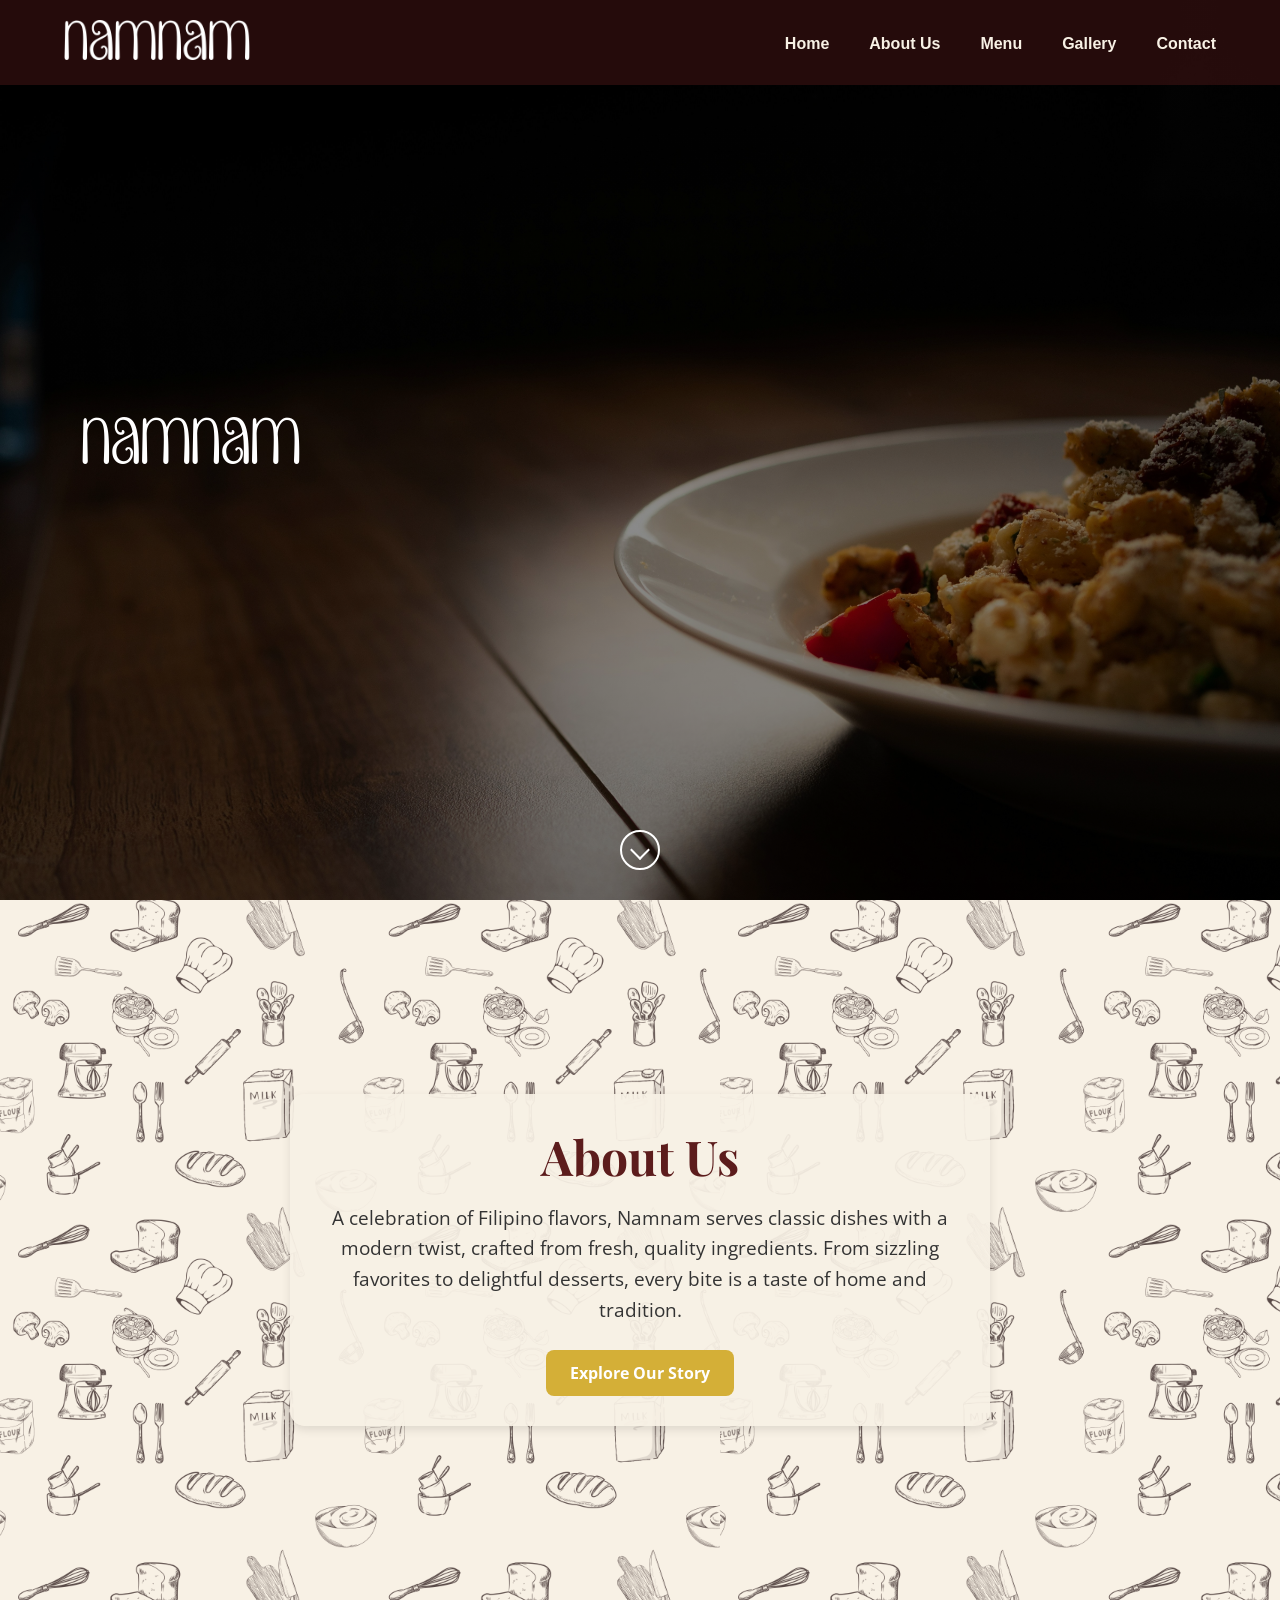
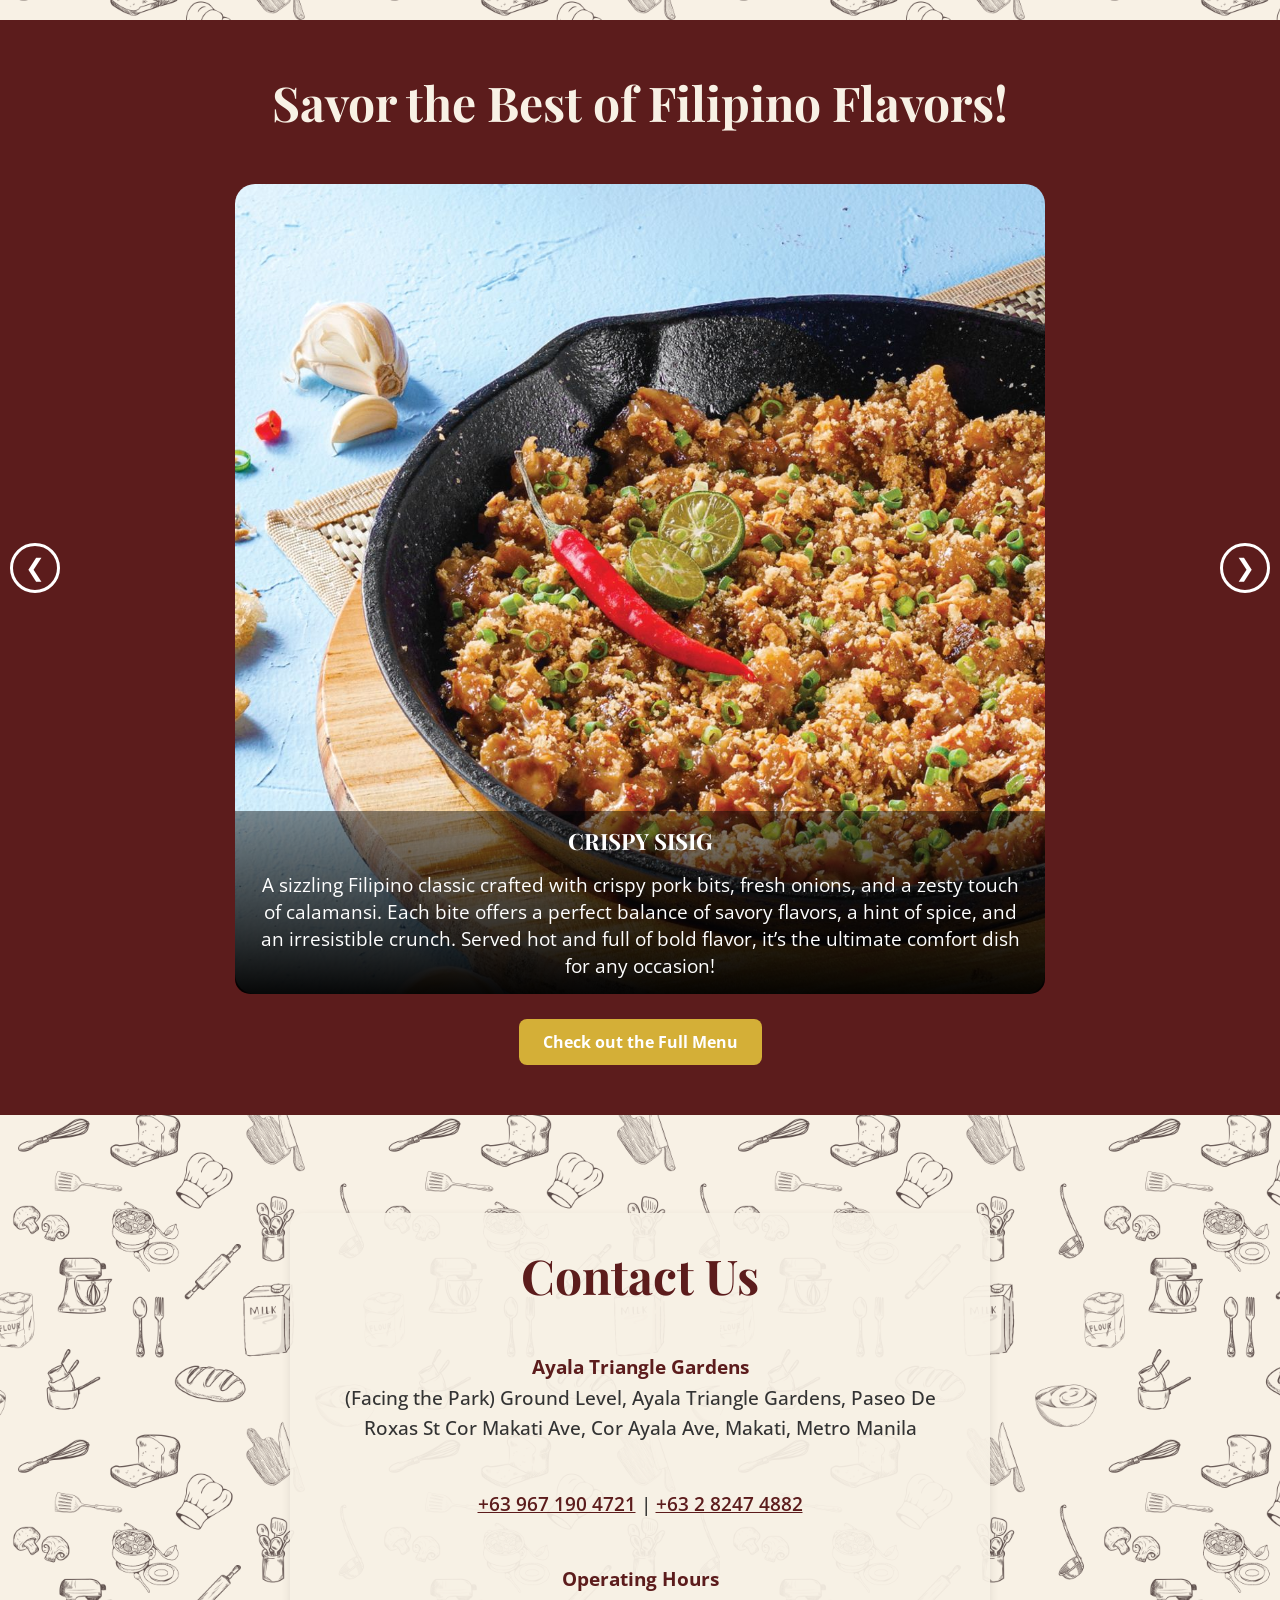
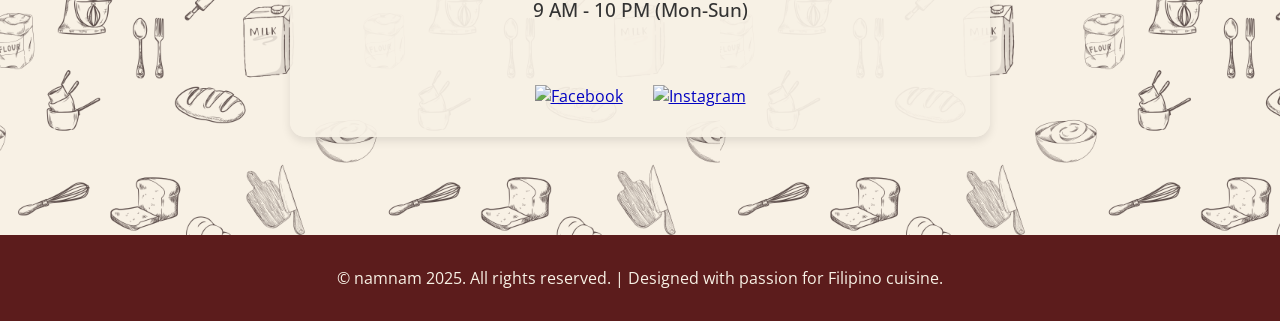
==== index.html @ a04460fd "move all project files from subdirectory to repo root" ====
<!DOCTYPE html>
<html lang="en">
<head>
    <meta charset="UTF-8">
    <meta name="viewport" content="width=device-width, initial-scale=1.0">
    <title>namnam</title>
    <link rel="stylesheet" href="./assets/css/style.css">
    <link rel="stylesheet" href="./assets/css/style_home.css">
    <script src="https://code.jquery.com/jquery-3.6.0.min.js"></script>
    <script src="assets/js/script.js"></script>
    <link rel="icon" type="image/png" href="assets/images/menu/logo.png">
</head>
<body>
    <!-- Header -->
    <header>
        <nav class="header-container">
            <div class="logo">
                <a href="index.html">
                    <img src="./assets/images/home/namnam.png" alt="Logo">
                </a>
            </div>
            <ul>
                <li><a href="index.html">Home</a></li>
                <li><a href="about.html">About Us</a></li>
                <li><a href="menu.html">Menu</a></li>
                <li><a href="gallery.html"> Gallery </a></li>
                <li><a href="contact.html">Contact</a></li>
            </ul>
        </nav>
    </header>
    <!-- Hero Section -->
    <section class="hero">
        <img src="./assets/images/home/namnam.png" alt="namnam Logo">
        <div class="scroll-arrow"></div>
    </section>
    <!-- About Us -->
    <section id="about" class="about">
        <div class="container">
            <h2>About Us</h2>
            <p>A celebration of Filipino flavors, Namnam serves classic dishes with a modern twist, crafted from fresh, quality ingredients. From sizzling favorites to delightful desserts, every bite is a taste of home and tradition.
            </p>
            <a href="about.html" class="btn">Explore Our Story</a>
        </div>
    </section>
    <!-- Featured Dishes Carousel -->
    <section id="menu" class="carousel-container">
        <h2>Savor the Best of Filipino Flavors!</h2>
        <div class="carousel">
            <div class="dish">
                <div class="dish-content">
                    <img src="./assets/images/menu/crispysisig.jpg" alt="Crispy Sisig">
                    <div class="dish-overlay">
                        <h3 style="color:white; margin-bottom:15px">CRISPY SISIG</h3>
                        <p style="margin-top: 5px;">A sizzling Filipino classic crafted with crispy pork bits, fresh onions, and a zesty touch of calamansi. Each bite offers a perfect balance of savory flavors, a hint of spice, and an irresistible crunch. Served hot and full of bold flavor, it’s the ultimate comfort dish for any occasion!
                        </p>
                    </div>
                </div>
            </div>
            <div class="dish">
                <div class="dish-content">
                    <img src="./assets/images/menu/palabok.jpg" alt="Crispy Palabok">
                    <div class="dish-overlay">
                        <h3 style="color:white">CRISPY PALABOK</h3>
                        <p style="margin-top: 5px;">A delightful twist on a Filipino favorite, Namnam’s Crispy Pancit Palabok features golden, crispy noodles topped with a rich, savory shrimp sauce. Garnished with tender shrimp, crunchy chicharrón, boiled eggs, and a zesty sprinkle of calamansi, every bite is an explosion of texture and flavor. This reimagined classic is perfect for satisfying your cravings and celebrating Filipino culinary heritage!
                        </p>
                    </div>
                </div>
            </div>
            <div class="dish">
                <div class="dish-content">
                    <img src="./assets/images/menu/bumbong.jpg" alt="Puto Bumbong">
                    <div class="dish-overlay">
                        <h3 style="color:white">PUTO BUMBONG</h3>
                        <p style="margin-top: 5px;">A festive Filipino delicacy, Namnam’s Puto Bumbong is made with glutinous rice steamed to perfection in bamboo tubes. Topped with a generous layer of grated coconut, melted butter, and muscovado sugar, it delivers a delightful mix of chewy, creamy, and sweet flavors. Perfect for the holidays or any day, it’s a heartwarming treat that captures the spirit of tradition!
                        </p>
                    </div>
                </div>
            </div>
        </div>
        <!-- Navigation Arrows -->
        <button class="prev">&#10094;</button>
        <button class="next">&#10095;</button>
        <a href="#" class="view-more-button">Check out the Full Menu</a>
    </section>
    <!-- Contact Section -->
    <section class="contact" id="contact">
        <div class="container">
            <h2 class="contact-heading">Contact Us</h2>
            <div class="contact-details">
                <div class="contact-info">
                    <p><strong>Ayala Triangle Gardens</strong><br>(Facing the Park) Ground Level, 
                        Ayala Triangle Gardens, Paseo De Roxas St Cor Makati Ave, Cor Ayala Ave, 
                        Makati, Metro Manila
                    </p><br>
                    <p><a href="tel:+639671904721"><u>+63 967 190 4721</u></a> | 
                        <a href="tel:+63282474882"><u>+63 2 8247 4882</u></a>
                    </p><br>
                    <p><strong>Operating Hours</strong><br>9 AM - 10 PM (Mon-Sun)</p>
                </div>
            </div>
            <div class="contact-footer">
                <div class="social-links">
                    <a href="https://www.facebook.com/nanamPH/" target="_blank">
                        <img src="https://cdn-icons-png.flaticon.com/512/174/174848.png" alt="Facebook">
                    </a>
                    <a href="https://www.instagram.com/nanamph/?hl=en" target="_blank">
                        <img src="https://cdn-icons-png.flaticon.com/512/174/174855.png" alt="Instagram">
                    </a>
                </div>
            </div>
        </div>
    </section>
    <footer class="about-page-footer">
        <p>&copy; namnam 2025. All rights reserved. | Designed with passion for Filipino cuisine.</p>
    </footer>
</body>
</html>
---- assets/css/style.css ----
/* 
    Fonts: Open Sans and Playfair Display
    pwede rin pala to i-dl if trip niyo para no need na for net connection
*/
@import url('https://fonts.googleapis.com/css2?family=Open+Sans:ital,wght@0,300..800;1,300..800&display=swap');
@import url('https://fonts.googleapis.com/css2?family=Playfair+Display:ital,wght@0,400..900;1,400..900&display=swap');

:root {
    --primary-color: #5C1C1C; /* deep burgundy */
    --secondary-color: #F8F1E5; /* warm beige */
    --accent-color: #D4AF37; /* gold */
    --neutral-color: #333333; /* charcoal */
}

* {
    margin: 0px;
    padding: 0px;
    box-sizing: border-box;
}

html {
    font-family: 'Open Sans', sans-serif;
    scroll-behavior: smooth;
    background-color: var(--secondary-color);
    color: var(--neutral-color);
}

h1, h2, h3,
h4, h5, h6 {
    font-family: "Playfair Display", serif;
    color: var(--primary-color);
}

/* contact & form—lagyan ko ganto para masmadali ma-identify kung para san*/
.contact-header {
    background-image: url('../images/about/restaurant-facade.jpg');
    background-size: cover;
    background-position: center;
    background-repeat: no-repeat;
    height: 300px;
    display: flex;
    align-items: center;
    justify-content: center;
    text-align: center;
}

.contact-header h1 {
    font-size: 3rem;
    color: var(--secondary-color);
    text-shadow: 2px 2px 4px rgba(0, 0, 0, 0.6);
    margin: 0;
}


.contact-header h1 {
    text-align: center;
}


.contact-bg {
    background-color: var(--secondary-color);
    color: var(--neutral-color);
}

.cont-contact {
    display: flex;
    flex-direction: row;
    gap: 30px;
    width: 80%;
    margin: auto;
    padding: 20px;
}

.contact {
    flex: 1;
    display: flex;
    flex-direction: column;
    gap: 20px;
}

.contact-deets {
    background-color: var(--secondary-color);
    padding: 20px;
    box-shadow: 0 4px 8px rgba(0, 0, 0, 0.1);
    border-radius: 5px;
}

.contact-deets img {
    height: 20px;
    padding-right: 10px;
}

.contact-deets p {
    display: flex;
    align-items: center;
    font-size: 1.125rem;
    line-height: 2.2;
    margin-bottom: 10px;
    color: var(--primary-color);
}

.contact-deets img {
    height: 20px;
    margin-right: 10px;
}

.contact-form {
    background-color: var(--secondary-color);
    padding: 20px;
    box-shadow: 0 4px 8px rgba(0, 0, 0, 0.1);
    border-radius: 5px;
}

.contact-form form {
    display: flex;
    flex-direction: column;
    gap: 20px;
}

.contact-form input,
.contact-form textarea {
    padding: 10px;
    border: 1px solid var(--neutral-color);
    border-radius: 5px;
    font-size: 16px;
    background-color: var(--secondary-color);
    color: var(--neutral-color);
}

.contact-form textarea {
    height: 100px;
}

.contact-form button {
    padding: 10px 20px;
    background-color: var(--accent-color);
    color: black;
    border: none;
    border-radius: 5px;
    cursor: pointer;
    font-size: 16px;
    transition: background-color 0.3s ease;
}

.contact-form button:hover {
    background-color: var(--primary-color);
    color: var(--secondary-color);
}

.contact-map {
    flex: 1;
    padding: 50px;
}

.contact-map iframe {
    width: 100%;
    height: 100%;
    border: none;
    border-radius: 5px;
}
/* contact & form */

@media (max-width: 768px) {
/* contact & form */
.cont-contact {
    width: 100%;
    flex-direction: column;
    gap: 10px;
}

.contact-map {
    padding: 20px 0;
}

.contact-map iframe {
    height: 350px;
}
/* contact & form */
}

/* Start: About Page */
.about-page {
    font-family: var(--font-body);
    margin: 0;
    padding: 0;
    color: var(--neutral-color);
    background-color: var(--secondary-color);
    line-height: 1.6;
}

/* HEADER */
.about-page-header {
    background-image: url('../images/about/restaurant-facade.jpg');
    background-repeat: no-repeat;
    background-size: cover;
    background-position: center;
    color: #ffffff; 
    text-align: center;
    padding: 5rem 1rem;
    position: relative;
    overflow: hidden;
    min-height: 60vh; 
    display: flex;
    flex-direction: column;
    justify-content: center;
    align-items: center;
    padding: 8rem 2rem; 
}

.about-page-header::before {
    content: '';
    position: absolute;
    top: 0;
    left: 0;
    width: 100%;
    height: 100%;
    background-color: rgba(0, 0, 0, 0.6); 
    z-index: 1;
}

.about-page-header h1 {
    font-family: var(--font-title);
    font-size: clamp(5rem, 10vw, 7rem); 
    margin: 0;
    text-shadow: 3px 3px 6px rgba(0, 0, 0, 0.7); 
    position: relative;
    z-index: 2;
}

.about-page-header p {
    font-family: var(--font-heading);
    font-size: clamp(1rem, 3vw, 1.75rem); 
    margin-top: 1rem;
    text-shadow: 2px 2px 5px rgba(0, 0, 0, 0.7); 
    position: relative;
    z-index: 2;
}

.about-page-content {
    max-width: 1200px;
    margin: auto;
    padding: 2rem;
}

.about-page-section {
    margin-bottom: 3rem;
}

.about-page-section h2 {
    font-family: var(--font-heading);
    font-size: 2.5rem;
    color: var(--primary-color);
    margin-bottom: 1.5rem;
}

.about-page-section p {
    font-size: 1.2rem;
    letter-spacing: 0.5px;
}

/* HISTORY SECTION */
.about-page-history,
.about-page-mission {
    background-color: var(--secondary-color);
    padding: 2rem;
    border-left: 4px solid var(--accent-color);
}

.about-page-history h2 {
    color: var(--primary-color);
    margin-bottom: 1.5rem;
    text-align: left;
}

.about-page-history p {
    font-size: 1.2rem;
    line-height: 1.8;
    margin-bottom: 1.5rem;
    text-align: justify; 
}

.about-page-content-wrapper {
    display: block;
    margin-bottom: 1.5rem;
}

.about-page-history-image {
    float: left; 
    width: 40%; 
    margin: 0 1rem 1rem 0; 
    border-radius: 10px;
    box-shadow: 0 4px 6px rgba(0, 0, 0, 0.1);
}

.about-page-history-image.right {
    float: right; 
    margin: 0 0 1rem 1rem;
}

.about-page-history-image img {
    width: 100%;
    border-radius: 10px; 
    box-shadow: 0 4px 6px rgba(0, 0, 0, 0.1);
}


/* TEAM SECTION */
.about-page-team {
    text-align: left;
    padding: 2rem;
    background-color: var(--secondary-color);
}

.about-page-team h2 {
    font-size: 2rem;
    color: var(--primary-color);
    margin-bottom: 1rem;
    text-align: center;
}

.about-page-team p {
    font-size: 1.2rem;
    color: var(--neutral-color);
    line-height: 1.8;
    margin-bottom: 2rem;
}


.about-page-image-grid {
    display: flex;
    flex-wrap: wrap;
    gap: 1rem;
    justify-content: center;
}


.about-page-image-item {
    flex: 1 1 calc(33.333% - 1rem);
    max-width: calc(33.333% - 1rem);
    text-align: center;
    padding: 1rem;
    background-color: var(--white-color);
    border-radius: 10px;
    box-shadow: 0 4px 8px rgba(0, 0, 0, 0.1);
    transition: transform 0.3s ease-in-out;
}


.about-page-image-item:hover {
    transform: translateY(-5px);
}


.about-page-image-item img {
    width: 100%;
    border-radius: 10px;
    box-shadow: 0 4px 6px rgba(0, 0, 0, 0.1);
    margin-bottom: 0.5rem;
}


.about-page-name {
    font-size: 1.2rem;
    font-weight: bold;
    color: var(--primary-color);
    margin-bottom: 0.3rem;
}


.about-page-description {
    font-size: 1rem;
    color: var(--neutral-color);
    line-height: 1.6;
}
/*footer*/
.about-page-footer {
    background-color: var(--primary-color);
    color: var(--secondary-color);
    text-align: center;
    padding: 2rem 1rem;
}

.about-page-footer p {
    font-size: 1rem;
}

@media (max-width: 768px) {
    .about-page-history {
        padding: 1.5rem;
    }
    
    .about-page-header h1 {
        font-size: 2.5rem;
    }

    .about-page-history p {
        font-size: 1rem;
        line-height: 1.6;
    }

    .about-page-section h2 {
        font-size: 2rem;
    }

    .about-page-history-image {
        width: 100%;
        max-width: 100%;
    }
    
    .about-page-content-wrapper {
        flex-direction: column;
        gap: 0.5rem;
    }

    .about-page-image-item {
        flex: 1 1 calc(50% - 1rem);
        max-width: calc(50% - 1rem);
    }
}
/* End: About Page */

/* Start: Gallery Page */
.food-item {
    display: grid;
    grid-template-columns: 1fr 1fr; 
    align-items: center;
    padding: 50px;
    border-bottom: 2px solid transparent; 
    border-image: linear-gradient(to right, rgba(0, 0, 0, 0), rgba(0, 0, 0, 0.2), rgba(0, 0, 0, 0)); 
    border-image-slice: 1; 
    margin-bottom: 20px;
}

.food-item img {
    max-width: 100%;
}

.food-item-text {
    display: flex;
    flex-direction: column;
    justify-content: center;
    padding-left: 20px;
    padding-right: 50px;
}

.menu-button {
    background-color: #5C1C1C;
    color: white;
    padding: 10px 20px;
    text-decoration: none;
    border-radius: 5px;
    margin-top: 20px;
    align-self: flex-start;
}
.menu-button:hover {
    background-color: var(--accent-color); /* Slightly lighter red for hover effect */
    transform: scale(1.05); /* Adds a subtle zoom effect */
    cursor: pointer; /* Changes cursor to indicate interactivity */
}

.gallery-container {
    position: relative;
    text-align: center;
}

.image-gallery {
    position: relative;
    width: 100%;
    height: 300px; 
}

.image-gallery img {
    position: absolute;
    top: 0;
    left: 50%;
    transform: translateX(-50%);
    width: 100%;
    height: 300px;
    object-fit: cover;
    opacity: 0;
    transition: opacity 0.5s ease;
}

.image-gallery img.active {
    opacity: 1;
}

.gallery-dots {
    text-align: center;
    margin-top: 10px;
}

.dot {
    display: inline-block;
    width: 12px;
    height: 12px;
    background-color: #bbb;
    border-radius: 50%;
    margin: 5px;
    cursor: pointer;
    transition: background-color 0.3s ease;
}

.dot.active {
    background-color: #717171;
}

@media (max-width: 650px) {
    .food-item {
        grid-template-columns: 1fr; 
        grid-template-rows: auto auto; 
        text-align: center;
    }

    .food-item-text {
        padding-left: 0;
    }

    .image-grid {
        grid-row: 2; 
    }

    .menu-button {
        align-self: center;
        margin-bottom: 20px;
    }

    .dot {
        display: inline-block;
        width: 8px;
        height: 8px;
        background-color: #bbb;
        border-radius: 50%;
        margin: 2px;
        cursor: pointer;
        transition: background-color 0.3s ease;
    }
}

.venue {
    display: grid;
    grid-template-columns: 1fr; 
    grid-template-rows: auto auto;
    gap: 20px; 
    padding: 50px;
}

.venue-images {
    display: grid;
    grid-template-columns: repeat(3, 1fr);
    gap: 10px;
    max-width: 100%;
    
}

.venue-images img {
    width: 100%;
    height: auto;
    transition: transform 0.3s ease;
}

#Dining-Area {
    transform-origin: left;
}

#Interior {
    transform-origin: center;
}

#Dining-Table {
    transform-origin: right;
}

.venue-images img:hover {
    transform: scale(1.2); 
}

.venue-text {
    padding-left: 50px;
    display: flex;
    flex-direction: column;
    justify-content: center;
    padding-left: 20px;
}

.inquire-button {
    background-color: #5C1C1C;
    color: white;
    padding: 10px 20px;
    text-decoration: none;
    border-radius: 5px;
    margin-top: 20px;
    align-self: flex-start;
}
.inquire-button:hover {
    background-color: var(--accent-color); /* Slightly lighter red for hover effect */
    transform: scale(1.05); /* Adds a subtle zoom effect */
    cursor: pointer; /* Changes cursor to indicate interactivity */
}

@media (max-width: 650px) {
    .venue-text {
        text-align: center;
    }

    .inquire-button {
        align-self: center;
        margin-bottom: 20px;
    }

    .venue-images img {
        transform-origin: left; 
    }

    .venue-images img:hover {
        transform: scale(2.2); 
    }
}
/* End: Gallery Page */


/* Start: Menu Page */
.menu-container {
    max-width: 1200px;
    margin: auto;
    padding: 20px;
    padding-top: 175px;
}

.menu-category {
    margin-bottom: 30px;
    scroll-margin-top: 80px;
}

.menu-category h2 {
    font-size: 28px;
    font-family: "Playfair Display", serif;
    color: var(--primary-color);
    margin-bottom: 10px;
    border-bottom: 2px solid var(--accent-color);
    padding-bottom: 5px;
}

.menu-items {
    display: grid;
    grid-template-columns: repeat(auto-fit, minmax(200px, 1fr));
    gap: 20px;
}

.menu-item {
    background-color: var(--secondary-color);
    border: 2px solid var(--primary-color);
    border-radius: 10px;
    padding: 15px;
    text-align: center;
    position: relative;
    cursor: pointer;
    transition: transform 0.3s ease-in-out, box-shadow 0.3s ease-in-out;
    overflow: hidden;
}

.menu-item:hover {
    transform: scale(1.05);
    box-shadow: 0 4px 10px rgba(92, 28, 28, 0.3);
}

.menu-item img {
    width: 100%;
    height: 150px;
    object-fit: cover;
    border-radius: 10px;
}

.menu-item h3 {
    margin: 10px 0;
    font-size: 20px;
    color: var(--primary-color);
}

.menu-item h4 {
    margin: 10px 0;
    font-size: 20px;
    color: var(--accent-color);
}

.description {
    display: none;
    background-color: rgba(0, 0, 0, 0.8);
    color: white;
    padding: 10px;
    border-radius: 5px;
    position: absolute;
    bottom: 10px;
    left: 50%;
    transform: translateX(-50%);
    width: 90%;
    font-size: 14px;
    transition: opacity 0.3s ease-in-out;
    opacity: 0;
    font-family:"Roboto", serif;
}

@media (hover: hover) {
    .menu-item:hover .description {
        display: block;
        opacity: 1;
    }
}

@media (hover: none) {
    .menu-item:active .description {
        display: block;
        opacity: 1;
    }
}
/* End: Menu Page */


/* individual menu navbar style */
.menu-header {
    position: fixed;
    width: 100%;
    top: 0;
    z-index: 1000;
    padding: 20px 5%;
    background-color: #5c1c1ce6;
    transition: background-color 0.4s ease-in-out, padding 0.3s ease-in-out;
}

.header-container {
    max-width: 1200px;
    margin: auto auto;
    display: flex;
    justify-content: space-between;
    align-items: center;
}

.logo img {
    height: 40px;
    max-width: 100%;
}

nav {
    flex-grow: 1;
}

nav ul {
    list-style: none;
    display: flex;
    justify-content: flex-end;
    align-items: center;
    gap: 40px;
    padding: 0;
    margin: 0;
}

nav ul li {
    display: inline-block;
}

nav ul li a {
    color: #F8F1E5;
    text-decoration: none;
    font-family: 'Poppins', sans-serif;
    font-weight: bold;
    transition: color 0.3s ease-in-out;
}

nav ul li a:hover {
    color: #D4AF37;
}

@media (max-width: 1024px) {
    nav ul {
        gap: 30px;
    }
}

@media (max-width: 768px) {
    .header-container {
        flex-direction: row;
        justify-content: space-between;
    }

    nav ul {
        flex-direction: row;
        gap: 20px;
        flex-wrap: wrap;
        justify-content: center;
    }
}

@media (max-width: 480px) {
    header {
        padding: 15px 5%;
    }

    nav ul {
        flex-direction: column;
        gap: 10px;
    }
}

/* + menu */
.menu-nav {
    position: fixed;
    top: 85px;
    width: 100%;
    z-index: 1;
    background-color: #ffffff;
    display: flex;
    justify-content: center;
    gap: 20px;
    flex-wrap: wrap;
    padding: 10px 0;
    box-shadow: 0 2px 5px rgba(0, 0, 0, 0.1);
}

/* Menu Navigation Buttons */
.menu-nav button {
    background-color: #ffffff;
    color: #333;
    border: 2px solid var(--accent-color);
    padding: 12px 24px;
    font-size: 1rem;
    font-weight: bold;
    border-radius: 8px;
    cursor: pointer;
    transition: background-color 0.3s ease, color 0.3s ease, transform 0.2s ease;
}

.menu-nav button:hover {
    background-color: var(--accent-color);
    color: #ffffff;
    transform: scale(1.05);
}

@media (max-width: 768px) {
    .menu-nav {
        flex-wrap: wrap;
        gap: 15px;
        padding: 5px 0;
    }

    .menu-nav button {
        font-size: 0.9rem;
        padding: 8px 16px;
    }
}

@media (max-width: 480px) {
    .menu-nav {
        top: 180px;
    }

    .menu-nav button {
        font-size: 0.85rem;
        padding: 6px 12px;
    }

    .menu-container {
        padding-top: 280px;
    }
}

/* individual gallery navbar style */
.gallery-header {
    padding: 20px 5%;
    background-color: #5c1c1ce6;
}
---- assets/css/style_home.css ----
/* Start: Home Page */
/* Global Styles */
body {
    font-family: 'Open Sans', sans-serif;
    margin: 0;
    padding-top: 0;
    color: #333;
    background-color: #f8f1e5;
    overflow-x: hidden;
}

/*===================================================================================== */

/* Header */
header {
    position: fixed;
    width: 100%;
    top: 0;
    z-index: 1000;
    padding: 20px 5%;
    background-color: transparent;
    transition: background-color 0.4s ease-in-out, padding 0.3s ease-in-out;
}

/* Header Container */
.header-container {
    max-width: 1200px;
    margin: auto auto;
    display: flex;
    justify-content: space-between;
    align-items: center;
}

/* Add background when scrolled */
.scrolled {
    background-color: #5c1c1ce6;
    padding: 15px 5%;
}

/* Logo */
.logo img {
    height: 40px;
    max-width: 100%;
}

/* Navigation */
nav {
    flex-grow: 1;
}

nav ul {
    list-style: none;
    display: flex;
    justify-content: flex-end;
    align-items: center;
    gap: 40px;
    padding: 0;
    margin: 0;
}

nav ul li {
    display: inline-block;
}

nav ul li a {
    color: #F8F1E5;
    text-decoration: none;
    font-family: 'Poppins', sans-serif;
    font-weight: bold;
    transition: color 0.3s ease-in-out;
}

nav ul li a:hover {
    color: #D4AF37;
}

/* Responsive Design */
@media (max-width: 1024px) {
    nav ul {
        gap: 30px;
    }
}

@media (max-width: 768px) {
    .header-container {
        flex-direction: row;
        justify-content: space-between;
    }

    nav ul {
        flex-direction: row;
        gap: 20px;
        flex-wrap: wrap;
        justify-content: center;
    }
}

@media (max-width: 480px) {
    header {
        padding: 15px 5%;
    }

    nav ul {
        flex-direction: column;
        gap: 10px;
    }
}

/*===================================================================================== */

/* Hero Section */
.hero {
    background: linear-gradient(#00000066, #00000080),
        url('../images/home/Hero.png') no-repeat center / cover;
    display: flex;
    flex-direction: column;
    justify-content: center;
    align-items: flex-start;
    color: #ffffff;
    position: relative;
    min-height: 100vh;
    text-align: center;
    padding: 20px;
}

/* Hero Logo */
.hero img {
    max-width: 50%;
    max-height: 175px;
    height: auto;
    margin-bottom: 20px;
    margin-left: 5%;
    align-self: flex-start;
}

/* Scroll Arrow */
.scroll-arrow {
    position: absolute;
    bottom: 30px;
    left: 50%;
    transform: translateX(-50%);
    width: 40px;
    height: 40px;
    border: 2px solid #ffffff;
    border-radius: 50%;
    display: flex;
    justify-content: center;
    align-items: center;
    cursor: pointer;
    animation: bounce 1.5s infinite;
}

/* Scroll Arrow Icon */
.scroll-arrow::before {
    content: "";
    width: 12px;
    height: 12px;
    border-left: 2px solid #ffffff;
    border-bottom: 2px solid #ffffff;
    transform: rotate(-45deg);
    display: inline-block;
}

/* Bounce Animation */
@keyframes bounce {
    0%, 100% {
        transform: translateY(0);
    }
    50% {
        transform: translateY(10px);
    }
}

/* Responsive Design */
@media (max-width: 1024px) {
    .hero img {
        max-width: 70%;
        max-height: 300px;
    }
}

@media (max-width: 768px) {
    .hero {
        padding: 10px;
    }

    .hero img {
        max-width: 60%;
        max-height: 250px;
    }
}

@media (max-width: 480px) {
    .hero img {
        max-width: 80%;
        max-height: 200px;
    }

    .scroll-arrow {
        width: 30px;
        height: 30px;
    }

    .scroll-arrow::before {
        width: 10px;
        height: 10px;
    }
}

/*===================================================================================== */

/* About Us Section */
.about {
    background-color: #F8F1E5;
    background-image: url('../images/home/pattern.png');
    background-size: contain;
    background-repeat: repeat;
    display: flex;
    justify-content: center;
    align-items: center;
    text-align: center;
    padding: 80px 20px;
    min-height: 80vh;
    width: 100%;
}

/* Text Container */
.container {
    background: #f8f1e5ec;
    padding: 30px;
    border-radius: 15px;
    box-shadow: 0px 4px 10px #0000001a;
    max-width: 700px;
    text-align: center;
}

/* About Us Title */
.container h2 {
    font-size: 3rem;
    font-weight: 700;
    color: #5C1C1C;
    font-family: "Playfair Display", serif;
    margin-bottom: 15px;
}

/* About Us Description */
.container p {
    font-size: 1.2rem;
    color: #333;
    line-height: 1.6;
    margin: 0 auto;
}

/* Styled Button */
.container .btn {
    background-color: #D4AF37;
    color: #ffffff;
    padding: 12px 24px;
    text-decoration: none;
    display: inline-block;
    margin-top: 25px;
    font-size: 1rem;
    font-weight: bold;
    border-radius: 8px;
    transition: background-color 0.3s ease, transform 0.2s ease;
}

/* Hover Effect */
.container .btn:hover {
    background-color: #b8952c;
    transform: scale(1.05);
}

.view-more-button {
    background-color: #D4AF37;
    color: #ffffff;
    padding: 12px 24px;
    text-decoration: none;
    display: inline-block;
    margin-top: 25px;
    font-size: 1rem;
    font-weight: bold;
    border-radius: 8px;
    transition: background-color 0.3s ease, transform 0.2s ease;
}

.view-more-button:hover {
    background-color: #B8892F;
    transform: scale(1.05);
}

/* Responsive Adjustments */
@media (max-width: 768px) {
    .about {
        padding: 70px 15px;
        min-height: 70vh;
    }

    .container {
        padding: 20px;
        max-width: 90%;
    }

    .container h2 {
        font-size: 2.3rem;
    }

    .container p {
        font-size: 1.1rem;
    }

    .container .btn {
        font-size: 0.9rem;
        padding: 10px 20px;
    }
}

.contact-us-button {
    background-color: #D4AF37;
    color: #ffffff;
    padding: 12px 24px;
    text-decoration: none;
    display: inline-block;
    margin-top: 25px;
    font-size: 1rem;
    font-weight: bold;
    border-radius: 8px;
    transition: background-color 0.3s ease, transform 0.2s ease;
}

.contact-us-button:hover {
    background-color: #B8892F;
    transform: scale(1.05);
}

/*===================================================================================== */

/* Carousel Container */
.carousel-container {
    position: relative;
    width: 100%;
    min-height: 100vh;
    display: flex;
    flex-direction: column;
    align-items: center;
    justify-content: center;
    background-color: #5C1C1C;
    overflow: hidden;
    padding: 50px 0;
    text-align: center;
}

/* Carousel */
.carousel {
    position: relative;
    width: 90%;
    max-width: 900px;
    height: auto;
    text-align: center;
}

/* Featured Dish Title */
.carousel-container h2 {
    font-size: 3rem;
    font-weight: 700;
    color: #F8F1E5;
    font-family: "Playfair Display", serif;
    margin-bottom: 50px;
}

/* Individual Dish */
.dish {
    display: none;
    flex-direction: column;
    align-items: center;
    justify-content: center;
    position: relative;
}

.dish.active {
    display: flex;
}

/* Dish Content */
.dish-content {
    position: relative;
    display: flex;
    flex-direction: column;
    align-items: center;
    justify-content: center;
    width: 90%;
    max-width: 900px;
    margin: 0 auto;
}

/* Dish Image */
.dish img {
    width: 100%;
    max-width: 900px;
    height: auto;
    border-radius: 20px;
    object-fit: cover;
}

/* Dish Overlay (Description Container) */
.dish-overlay {
    position: absolute;
    bottom: -100px;
    left: 50%;
    transform: translateX(-50%);
    width: 100%;
    max-width: 900px;
    background: linear-gradient(to top, #000000f7, #00000070);
    color: #ffffff;
    border-radius: 0 0 15px 15px;
    text-align: center;
    font-size: 1.2rem;
    padding: 15px 20px;
    box-sizing: border-box;
    bottom: 0;
}

/* Navigation Arrows */
.prev, .next {
    position: absolute;
    top: 50%;
    transform: translateY(-50%);
    width: 50px;
    height: 50px;
    border: 3px solid #ffffff;
    border-radius: 50%;
    background: transparent;
    color: #ffffff;
    font-size: 24px;
    display: flex;
    justify-content: center;
    align-items: center;
    cursor: pointer;
    transition: background 0.3s ease-in-out;
}

.prev { left: 10px; }
.next { right: 10px; }

.prev:hover, .next:hover {
    background: #ffffff;
    color: #5C1C1C;
}

/* Responsive Design */
@media (max-width: 768px) {
    .carousel-container {
        min-height: auto;
        padding: 20px 0;
    }

    .dish img {
        max-width: 100%;
    }

    .dish-overlay {
        font-size: 1rem;
        padding: 10px;
        bottom: -30px;
    }

    .prev, .next {
        width: 40px;
        height: 40px;
        font-size: 20px;
    }
}

/*===================================================================================== */

/* Contact Section */
.contact {
    background-color: #F8F1E5;
    background-image: url('../images/home/pattern.png');
    background-size: contain;
    background-repeat: repeat;
    padding: 80px 20px;
    text-align: center;
    display: flex;
    justify-content: center;
    align-items: center;
    min-height: 80vh;
}

/* Contact Container */
.contact .container {
    background: #f8f1e5ec;
    padding: 30px;
    border-radius: 15px;
    box-shadow: 0px 4px 10px #0000001a;
    max-width: 700px;
    width: 100%;
    display: flex;
    flex-direction: column;
    align-items: center;
    gap: 30px;
}

/* Contact Heading */
.contact-heading {
    font-size: 3rem;
    font-weight: 700;
    color: #5C1C1C;
    font-family: "Playfair Display", serif;
}

/* Contact Details */
.contact-details {
    display: flex;
    flex-direction: column;
    align-items: center;
    gap: 15px;
    font-size: 1.2rem;
    line-height: 1.8;
    color: #333;
    font-family: "Open Sans", sans-serif;
}

/* Contact Information */
.contact-info p {
    font-weight: 500;
    text-align: center;
    margin-bottom: 10px;
}

.contact-info strong {
    font-weight: 700;
    color: #5C1C1C;
}

.contact-info a {
    text-decoration: none;
    color: #5C1C1C;
    font-weight: 600;
    transition: color 0.3s ease;
}

.contact-info a:hover {
    color: #D4AF37;
}

/* Contact Footer */
.contact-footer {
    display: flex;
    flex-direction: column;
    align-items: center;
    margin-top: 20px;
}

/* Social Media Icons */
.social-links {
    display: flex;
    gap: 30px;
}

.social-links a {
    transition: transform 0.3s ease-in-out;
}

.social-links a:hover {
    transform: scale(1.2);
}

.social-links img {
    width: 45px;
    height: 45px;
    filter: grayscale(20%);
    transition: filter 0.3s ease-in-out;
}

.social-links a:hover img {
    filter: grayscale(0%);
}

/* Responsive Adjustments */
@media (max-width: 768px) {
    .contact {
        padding: 70px 15px;
        min-height: 70vh;
    }

    .contact .container {
        padding: 20px;
        max-width: 90%;
    }

    .contact-heading {
        font-size: 2.5rem;
    }

    .contact-details {
        font-size: 1.1rem;
    }

    .social-links {
        gap: 20px;
    }

    .social-links img {
        width: 40px;
        height: 40px;
    }
}

/*===================================================================================== */
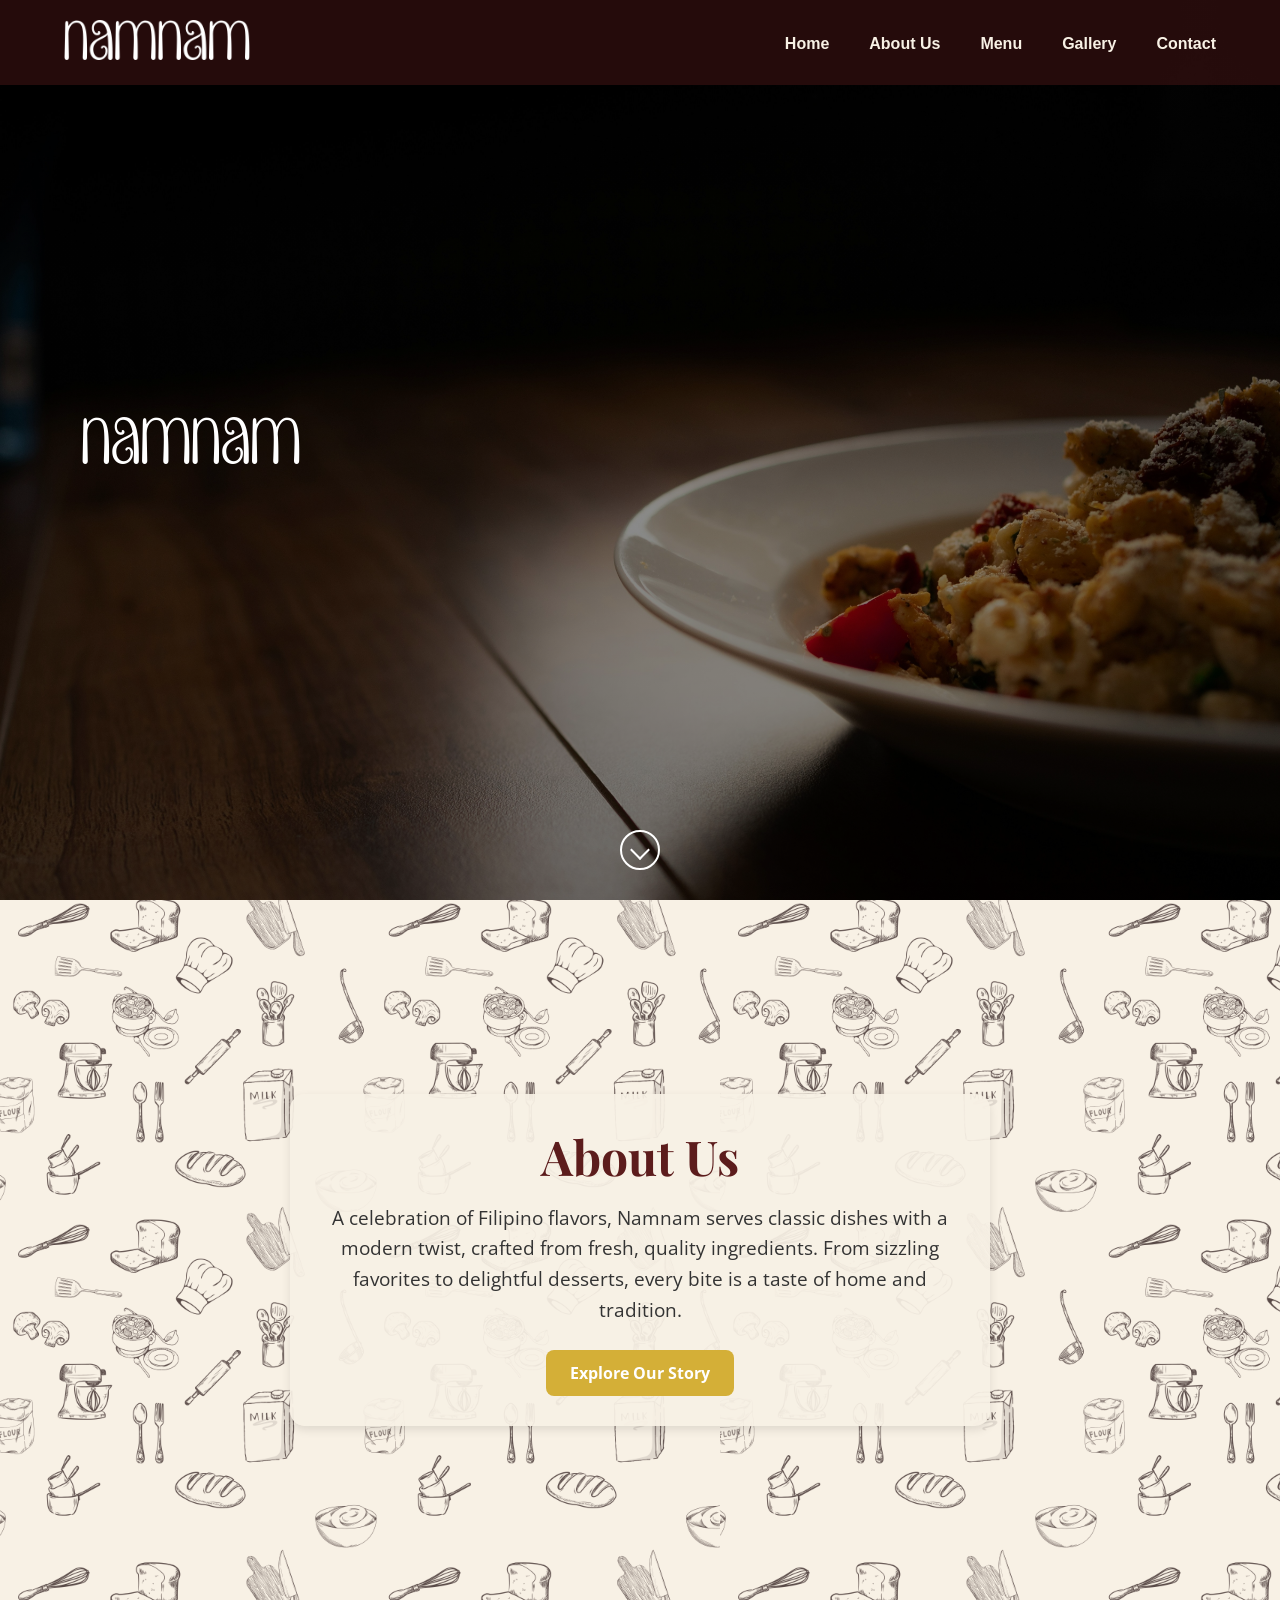
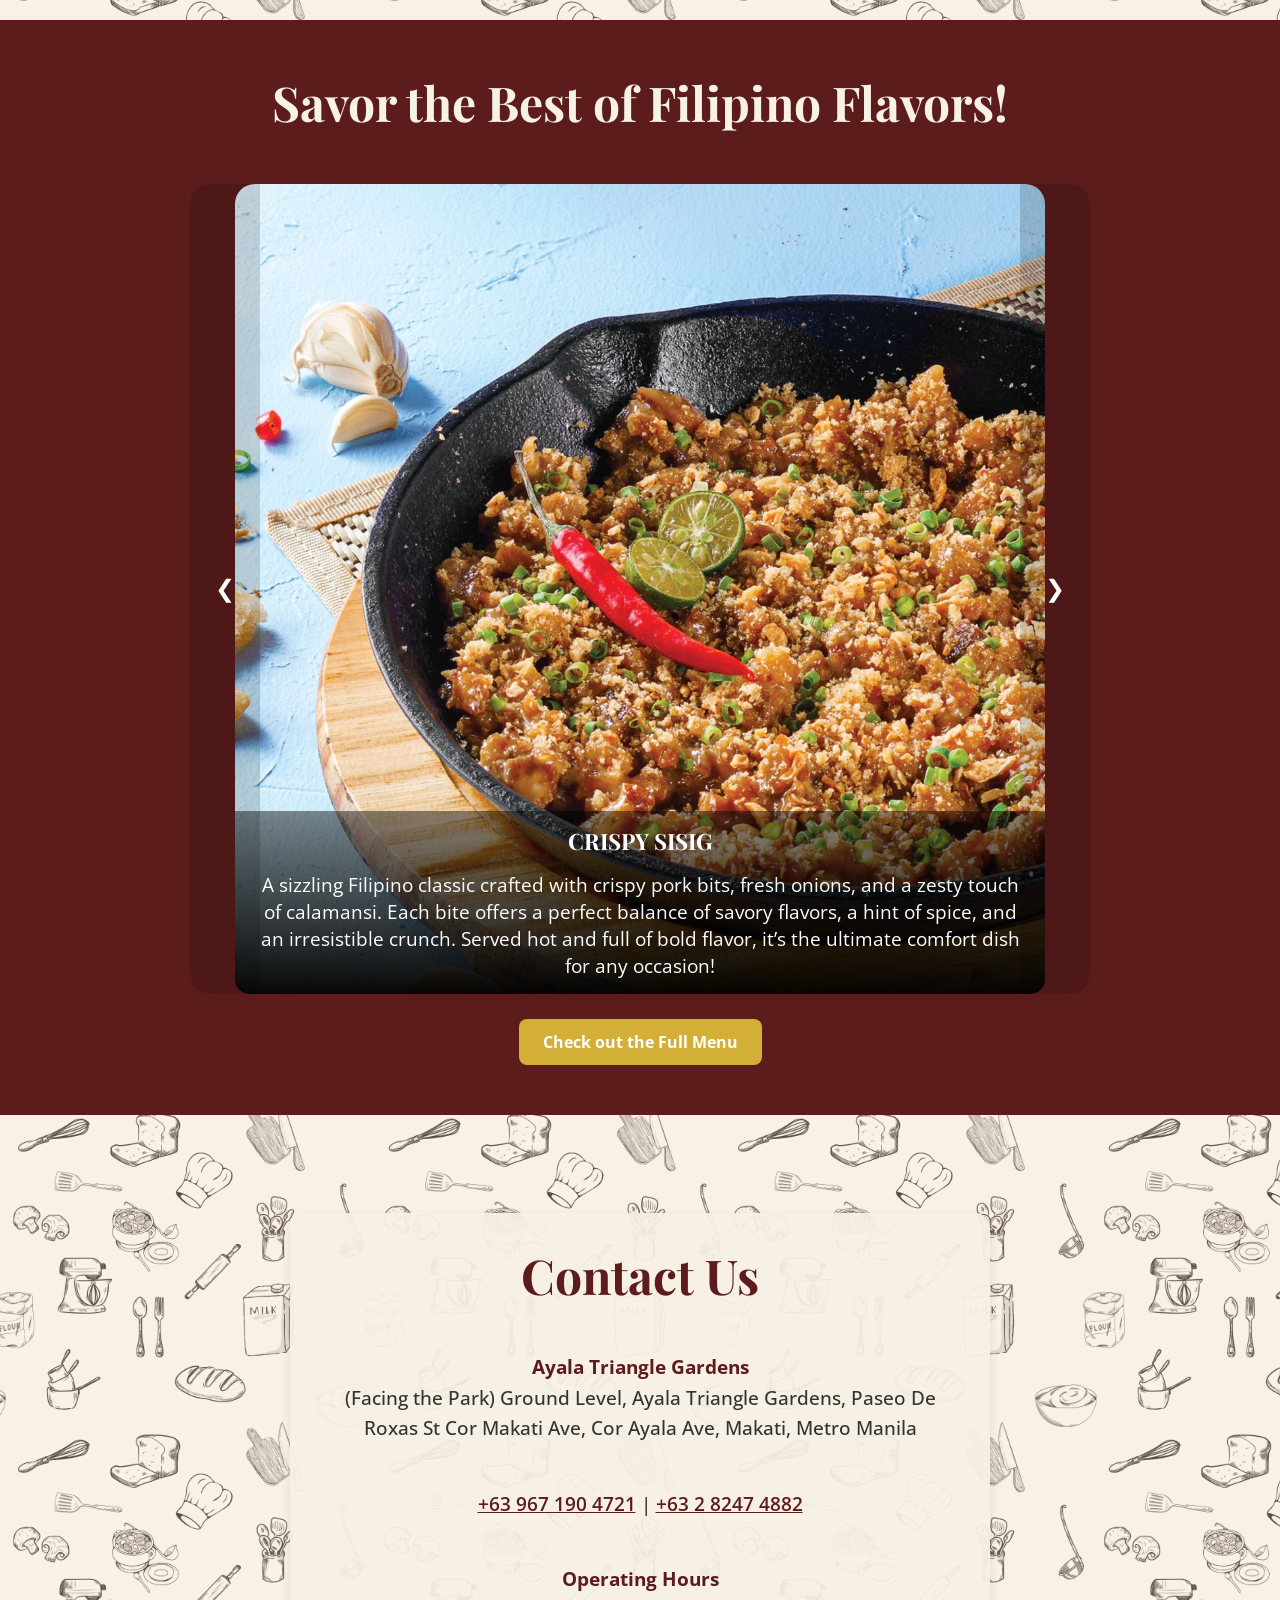
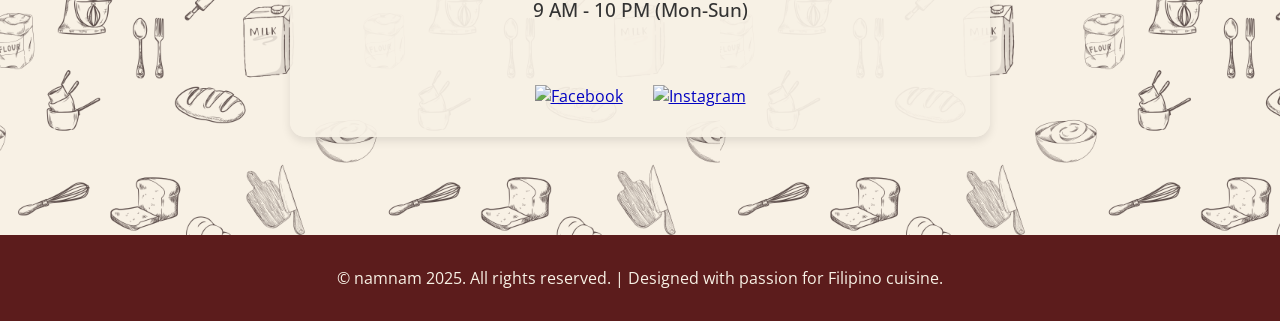
==== commit 4572999a: "replace circular carousel arrows with full-height side overlay strips" ====
--- a/index.html
+++ b/index.html
@@ -3,11 +3,11 @@
 <head>
     <meta charset="UTF-8">
     <meta name="viewport" content="width=device-width, initial-scale=1.0">
-    <title>namnam</title>
+    <title>Home - Namnam</title>
     <link rel="stylesheet" href="./assets/css/style.css">
     <link rel="stylesheet" href="./assets/css/style_home.css">
-    <script src="https://code.jquery.com/jquery-3.6.0.min.js"></script>
-    <script src="assets/js/script.js"></script>
+    <script src="https://code.jquery.com/jquery-3.6.0.min.js" defer></script>
+    <script src="assets/js/script.js" defer></script>
     <link rel="icon" type="image/png" href="assets/images/menu/logo.png">
 </head>
 <body>
@@ -19,7 +19,9 @@
                     <img src="./assets/images/home/namnam.png" alt="Logo">
                 </a>
             </div>
+            <button class="hamburger" aria-label="Open menu">&#9776;</button>
             <ul>
+                <li class="nav-close-item"><button class="nav-close" aria-label="Close menu">&#10005;</button></li>
                 <li><a href="index.html">Home</a></li>
                 <li><a href="about.html">About Us</a></li>
                 <li><a href="menu.html">Menu</a></li>
@@ -76,10 +78,10 @@
                     </div>
                 </div>
             </div>
+            <!-- Navigation Arrows -->
+            <button class="prev">&#10094;</button>
+            <button class="next">&#10095;</button>
         </div>
-        <!-- Navigation Arrows -->
-        <button class="prev">&#10094;</button>
-        <button class="next">&#10095;</button>
         <a href="#" class="view-more-button">Check out the Full Menu</a>
     </section>
     <!-- Contact Section -->
--- a/assets/css/style.css
+++ b/assets/css/style.css
@@ -37,23 +37,36 @@
     background-size: cover;
     background-position: center;
     background-repeat: no-repeat;
-    height: 300px;
-    display: flex;
+    position: relative;
+    overflow: hidden;
+    min-height: 60vh;
+    display: flex;
+    flex-direction: column;
+    justify-content: center;
     align-items: center;
-    justify-content: center;
     text-align: center;
+    padding: 8rem 2rem;
+}
+
+.contact-header::before {
+    content: '';
+    position: absolute;
+    top: 0;
+    left: 0;
+    width: 100%;
+    height: 100%;
+    background-color: rgba(0, 0, 0, 0.6);
+    z-index: 1;
 }
 
 .contact-header h1 {
-    font-size: 3rem;
-    color: var(--secondary-color);
-    text-shadow: 2px 2px 4px rgba(0, 0, 0, 0.6);
+    font-family: "Playfair Display", serif;
+    font-size: clamp(2rem, 6vw, 4.5rem);
+    color: #ffffff;
+    text-shadow: 3px 3px 6px rgba(0, 0, 0, 0.7);
     margin: 0;
-}
-
-
-.contact-header h1 {
-    text-align: center;
+    position: relative;
+    z-index: 2;
 }
 
 
@@ -194,17 +207,17 @@
     background-repeat: no-repeat;
     background-size: cover;
     background-position: center;
-    color: #ffffff; 
+    color: #ffffff;
     text-align: center;
     padding: 5rem 1rem;
     position: relative;
     overflow: hidden;
-    min-height: 60vh; 
+    min-height: 60vh;
     display: flex;
     flex-direction: column;
     justify-content: center;
     align-items: center;
-    padding: 8rem 2rem; 
+    padding: 8rem 2rem;
 }
 
 .about-page-header::before {
@@ -219,10 +232,11 @@
 }
 
 .about-page-header h1 {
-    font-family: var(--font-title);
-    font-size: clamp(5rem, 10vw, 7rem); 
+    font-family: "Playfair Display", serif;
+    font-size: clamp(2rem, 6vw, 4.5rem);
+    color: #ffffff;
     margin: 0;
-    text-shadow: 3px 3px 6px rgba(0, 0, 0, 0.7); 
+    text-shadow: 3px 3px 6px rgba(0, 0, 0, 0.7);
     position: relative;
     z-index: 2;
 }
@@ -262,7 +276,7 @@
 .about-page-history,
 .about-page-mission {
     background-color: var(--secondary-color);
-    padding: 2rem;
+    padding: 2rem 0 2rem 2rem;
     border-left: 4px solid var(--accent-color);
 }
 
@@ -307,7 +321,6 @@
 /* TEAM SECTION */
 .about-page-team {
     text-align: left;
-    padding: 2rem;
     background-color: var(--secondary-color);
 }
 
@@ -386,7 +399,7 @@
 
 @media (max-width: 768px) {
     .about-page-history {
-        padding: 1.5rem;
+        padding: 1.5rem 0 1.5rem 1.5rem;
     }
     
     .about-page-header h1 {
@@ -422,9 +435,9 @@
 /* Start: Gallery Page */
 .food-item {
     display: grid;
-    grid-template-columns: 1fr 1fr; 
+    grid-template-columns: 1fr 1fr;
     align-items: center;
-    padding: 50px;
+    padding: 130px 50px 50px;
     border-bottom: 2px solid transparent; 
     border-image: linear-gradient(to right, rgba(0, 0, 0, 0), rgba(0, 0, 0, 0.2), rgba(0, 0, 0, 0)); 
     border-image-slice: 1; 
@@ -441,6 +454,14 @@
     justify-content: center;
     padding-left: 20px;
     padding-right: 50px;
+}
+
+.gallery-hero-title {
+    font-size: clamp(1.5rem, 5vw, 3rem);
+}
+
+.venue-text h2 {
+    font-size: clamp(1.5rem, 4vw, 2.5rem);
 }
 
 .menu-button {
@@ -492,12 +513,11 @@
 
 .dot {
     display: inline-block;
-    width: 12px;
-    height: 12px;
+    width: 6px;
+    height: 6px;
     background-color: #bbb;
     border-radius: 50%;
-    margin: 5px;
-    cursor: pointer;
+    margin: 3px;
     transition: background-color 0.3s ease;
 }
 
@@ -507,13 +527,15 @@
 
 @media (max-width: 650px) {
     .food-item {
-        grid-template-columns: 1fr; 
-        grid-template-rows: auto auto; 
+        grid-template-columns: 1fr;
+        grid-template-rows: auto auto;
         text-align: center;
+        padding: 100px 20px 50px;
     }
 
     .food-item-text {
-        padding-left: 0;
+        padding: 0;
+        align-items: center;
     }
 
     .image-grid {
@@ -525,23 +547,13 @@
         margin-bottom: 20px;
     }
 
-    .dot {
-        display: inline-block;
-        width: 8px;
-        height: 8px;
-        background-color: #bbb;
-        border-radius: 50%;
-        margin: 2px;
-        cursor: pointer;
-        transition: background-color 0.3s ease;
-    }
 }
 
 .venue {
     display: grid;
-    grid-template-columns: 1fr; 
+    grid-template-columns: 1fr;
     grid-template-rows: auto auto;
-    gap: 20px; 
+    gap: 20px;
     padding: 50px;
 }
 
@@ -599,8 +611,14 @@
 }
 
 @media (max-width: 650px) {
+    .venue {
+        padding: 50px 20px;
+    }
+
     .venue-text {
         text-align: center;
+        padding-left: 0;
+        align-items: center;
     }
 
     .inquire-button {
@@ -776,28 +794,81 @@
     }
 }
 
+.nav-close-item {
+    display: none;
+}
+
+.hamburger {
+    display: none;
+    background: none;
+    border: none;
+    color: #F8F1E5;
+    font-size: 1.6rem;
+    cursor: pointer;
+    padding: 4px 8px;
+    z-index: 1001;
+    position: relative;
+}
+
 @media (max-width: 768px) {
-    .header-container {
-        flex-direction: row;
-        justify-content: space-between;
+    .hamburger {
+        display: block;
     }
 
     nav ul {
-        flex-direction: row;
-        gap: 20px;
-        flex-wrap: wrap;
-        justify-content: center;
-    }
+        display: none;
+        position: fixed;
+        inset: 0;
+        flex-direction: column;
+        justify-content: flex-start;
+        align-items: center;
+        gap: 32px;
+        background-color: rgba(92, 28, 28, 0.97);
+        z-index: 1002;
+        padding-top: 80px;
+        margin: 0;
+    }
+
+    nav ul.open {
+        display: flex;
+    }
+
+    nav ul li {
+        display: block;
+    }
+
+    nav ul li a {
+        font-size: 1.4rem;
+    }
+
+    .nav-close-item {
+        display: block;
+        position: absolute;
+        top: 20px;
+        right: 5%;
+    }
+
+    .nav-close {
+        background: none;
+        border: none;
+        color: #F8F1E5;
+        font-size: 1.6rem;
+        cursor: pointer;
+        padding: 4px 8px;
+    }
+
+    nav:has(ul.open) .hamburger {
+        display: none;
+    }
+}
+
+body:has(nav ul.open) .menu-nav {
+    z-index: 999;
 }
 
 @media (max-width: 480px) {
     header {
         padding: 15px 5%;
-    }
-
-    nav ul {
-        flex-direction: column;
-        gap: 10px;
     }
 }
 
@@ -839,32 +910,46 @@
     .menu-nav {
         flex-wrap: wrap;
         gap: 15px;
-        padding: 5px 0;
     }
 
     .menu-nav button {
         font-size: 0.9rem;
-        padding: 8px 16px;
+    }
+}
+
+@media (max-width: 628px) {
+    .menu-nav {
+        top: 85px;
+        z-index: 1001;
+        transition: top 0.3s ease;
+    }
+
+    .menu-nav.scrolled {
+        top: 0;
+    }
+
+    .menu-container {
+        padding-top: 220px;
+    }
+
+    .menu-category {
+        scroll-margin-top: 60px;
     }
 }
 
 @media (max-width: 480px) {
-    .menu-nav {
-        top: 180px;
-    }
-
     .menu-nav button {
         font-size: 0.85rem;
-        padding: 6px 12px;
-    }
-
-    .menu-container {
-        padding-top: 280px;
     }
 }
 
 /* individual gallery navbar style */
 .gallery-header {
+    position: fixed;
+    width: 100%;
+    top: 0;
+    z-index: 1000;
     padding: 20px 5%;
     background-color: #5c1c1ce6;
+    transition: background-color 0.4s ease-in-out, padding 0.3s ease-in-out;
 }
--- a/assets/css/style_home.css
+++ b/assets/css/style_home.css
@@ -88,21 +88,11 @@
     }
 
     nav ul {
-        flex-direction: row;
-        gap: 20px;
-        flex-wrap: wrap;
-        justify-content: center;
-    }
-}
-
-@media (max-width: 480px) {
-    header {
-        padding: 15px 5%;
-    }
-
-    nav ul {
-        flex-direction: column;
-        gap: 10px;
+        display: none;
+        justify-content: flex-start;
+        align-items: center;
+        padding-top: 80px;
+        gap: 32px;
     }
 }
 
@@ -366,6 +356,7 @@
     color: #F8F1E5;
     font-family: "Playfair Display", serif;
     margin-bottom: 50px;
+    padding: 0 20px;
 }
 
 /* Individual Dish */
@@ -423,13 +414,11 @@
 /* Navigation Arrows */
 .prev, .next {
     position: absolute;
-    top: 50%;
-    transform: translateY(-50%);
-    width: 50px;
-    height: 50px;
-    border: 3px solid #ffffff;
-    border-radius: 50%;
-    background: transparent;
+    top: 0;
+    bottom: 0;
+    width: 70px;
+    border: none;
+    background: rgba(0, 0, 0, 0.15);
     color: #ffffff;
     font-size: 24px;
     display: flex;
@@ -437,14 +426,14 @@
     align-items: center;
     cursor: pointer;
     transition: background 0.3s ease-in-out;
-}
-
-.prev { left: 10px; }
-.next { right: 10px; }
+    z-index: 10;
+}
+
+.prev { left: 0; border-radius: 20px 0 0 20px; }
+.next { right: 0; border-radius: 0 20px 20px 0; }
 
 .prev:hover, .next:hover {
-    background: #ffffff;
-    color: #5C1C1C;
+    background: rgba(0, 0, 0, 0.35);
 }
 
 /* Responsive Design */
@@ -459,14 +448,18 @@
     }
 
     .dish-overlay {
+        position: static;
+        transform: none;
+        width: 100%;
+        max-width: 100%;
+        border-radius: 0 0 20px 20px;
         font-size: 1rem;
-        padding: 10px;
-        bottom: -30px;
+        padding: 15px 20px;
+        background: linear-gradient(to bottom, #000000f7, #00000070);
     }
 
     .prev, .next {
-        width: 40px;
-        height: 40px;
+        width: 45px;
         font-size: 20px;
     }
 }
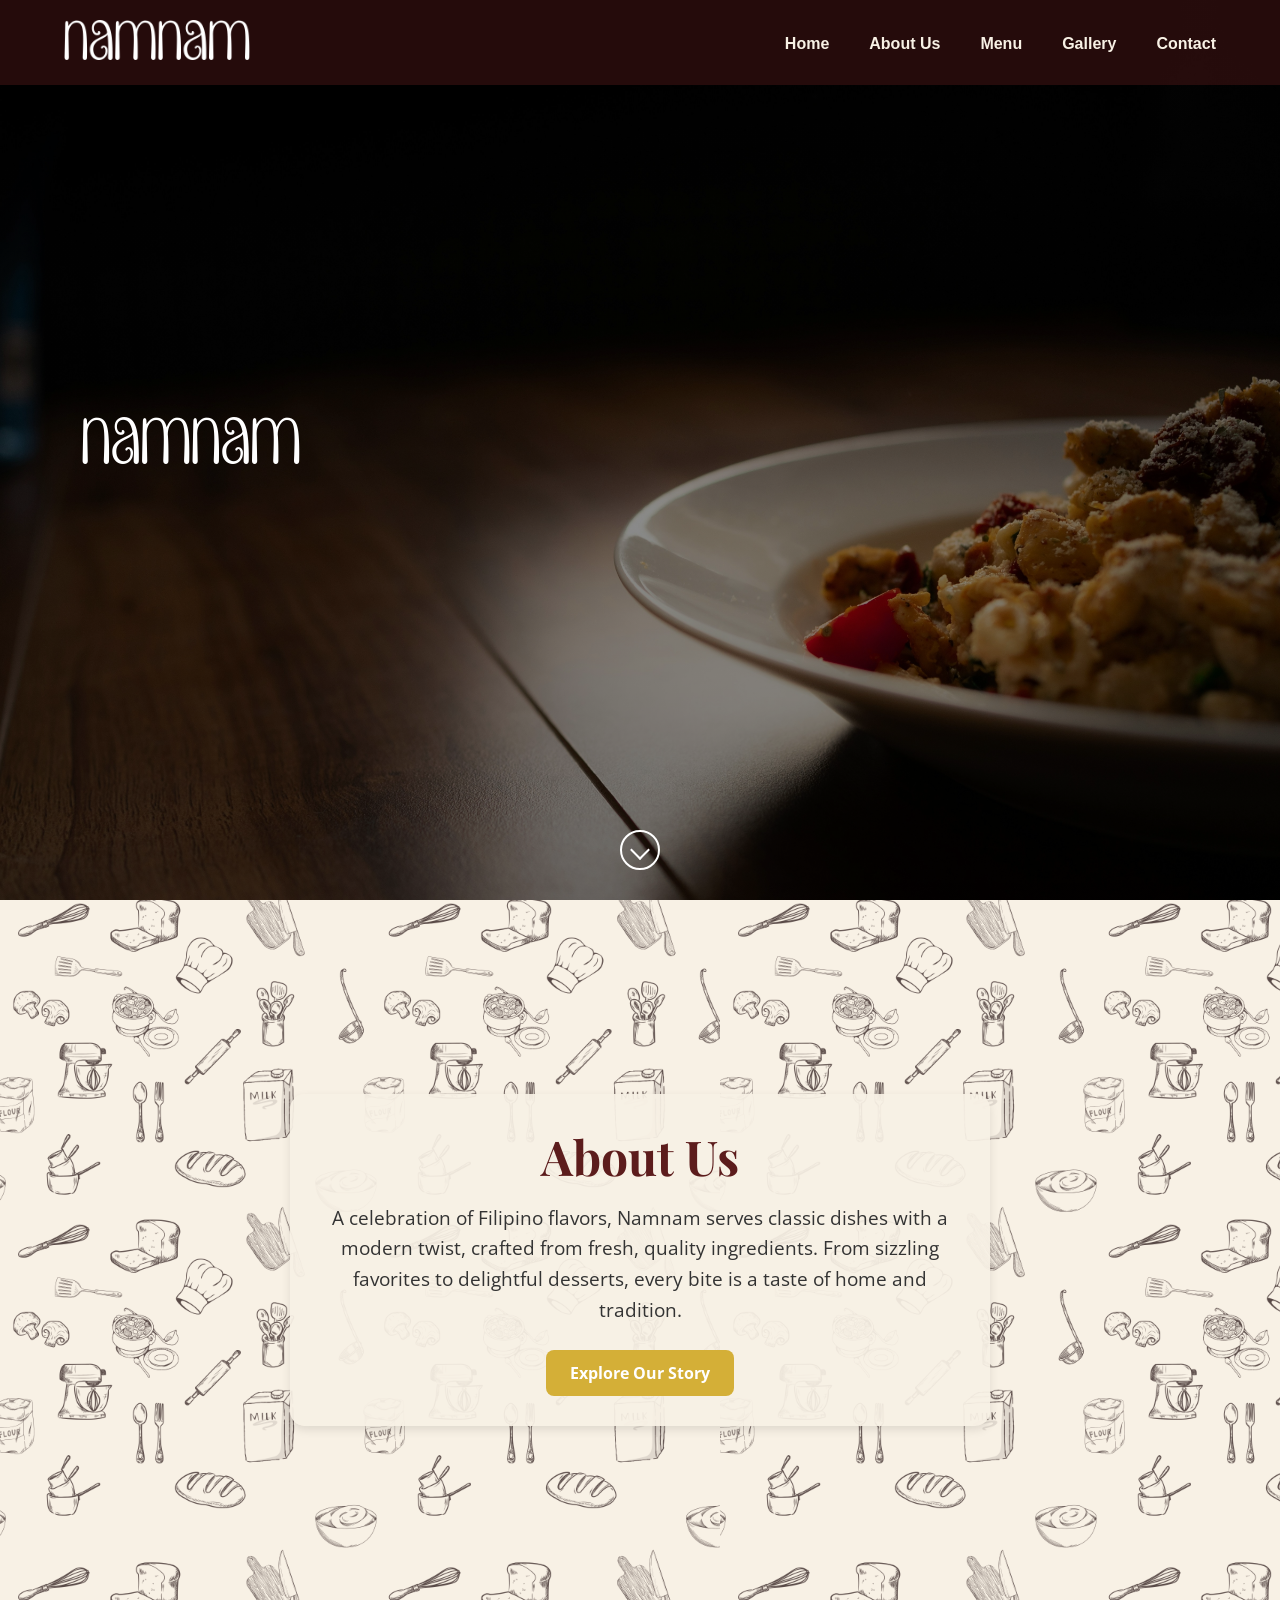
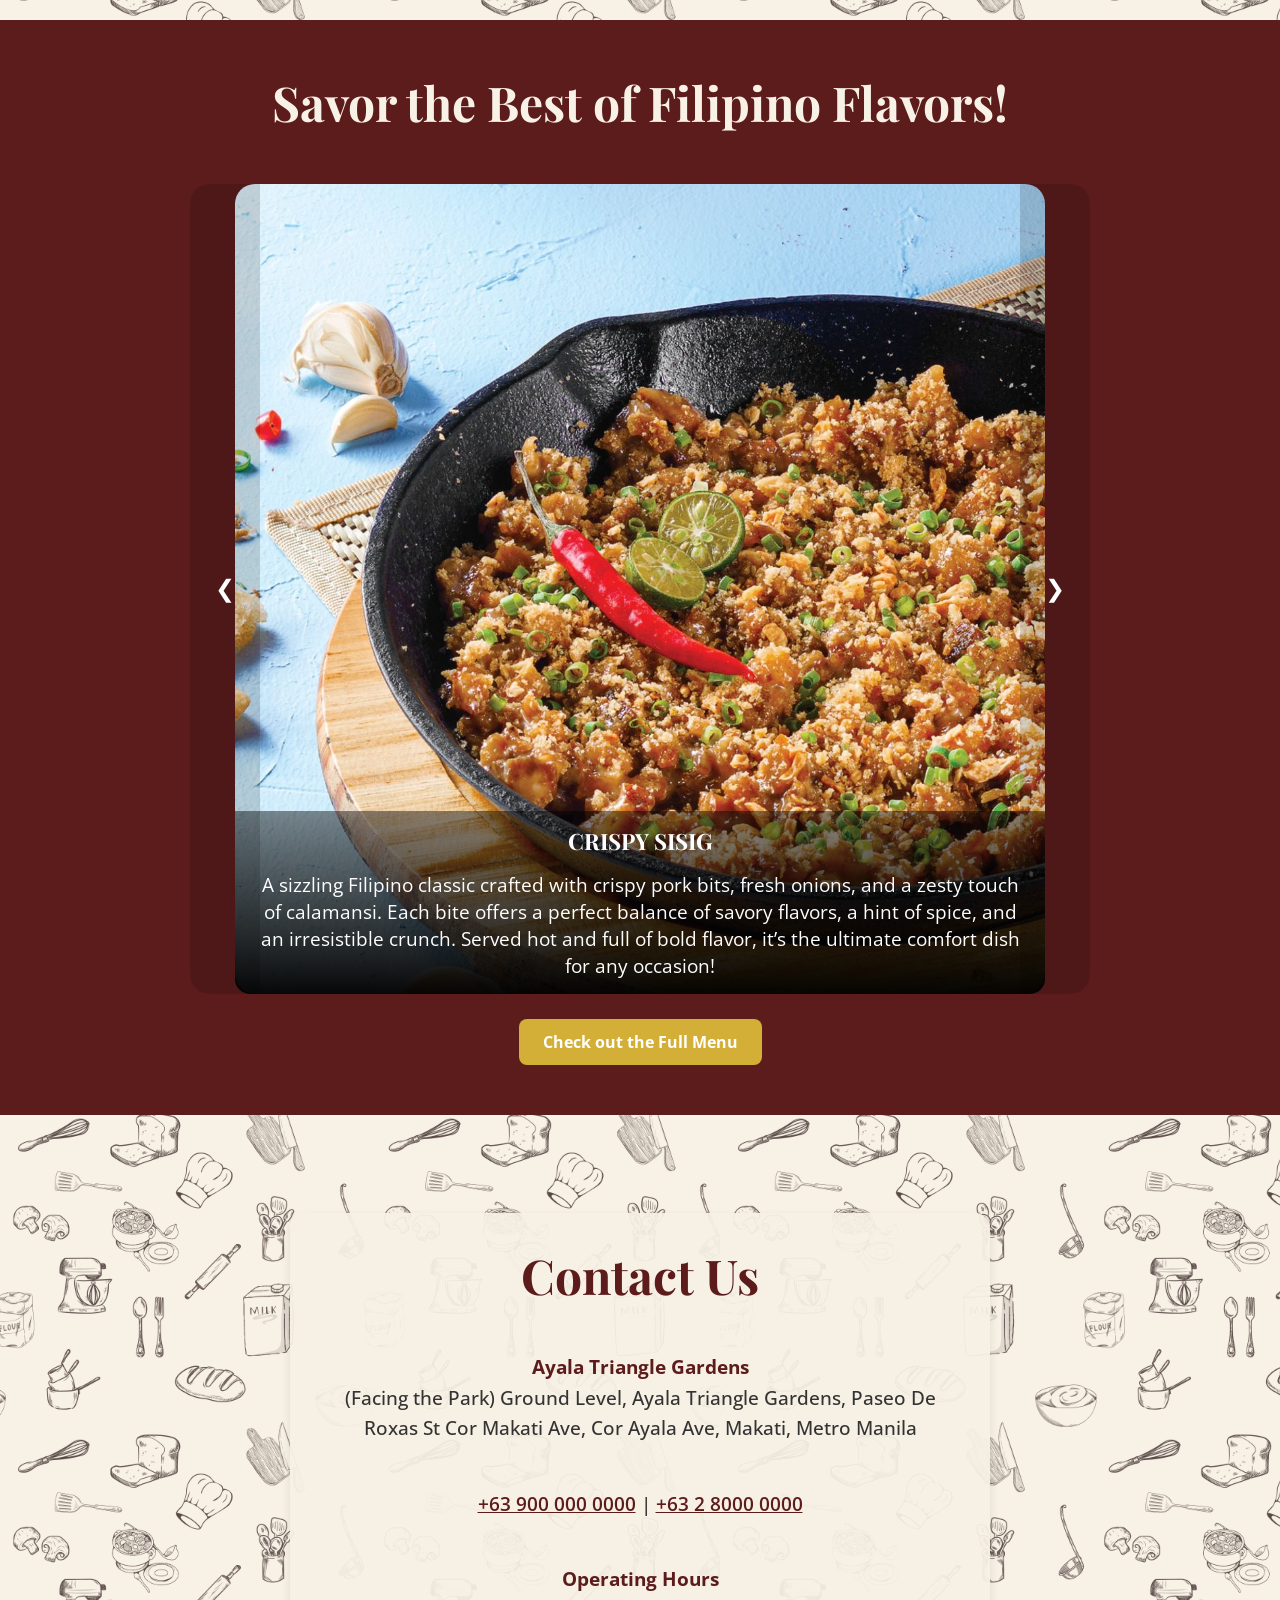
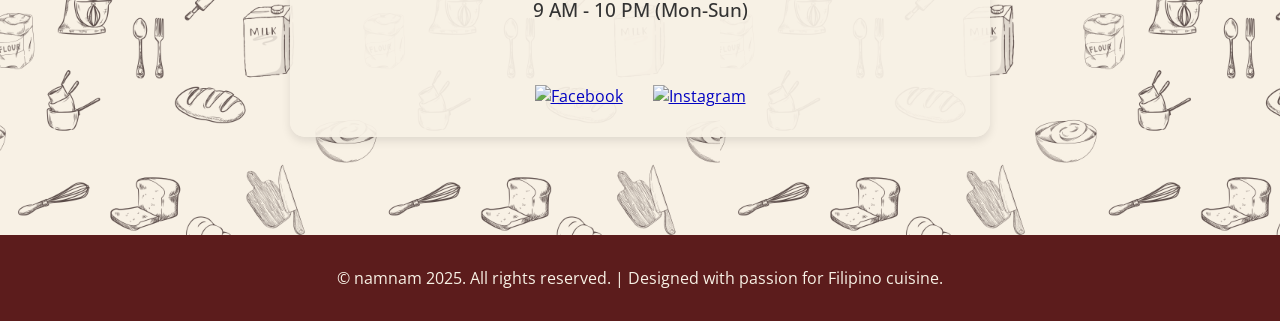
==== commit 749ecc10: "replace real contact details with dummy values" ====
--- a/index.html
+++ b/index.html
@@ -1,119 +1,119 @@
-<!DOCTYPE html>
-<html lang="en">
-<head>
-    <meta charset="UTF-8">
-    <meta name="viewport" content="width=device-width, initial-scale=1.0">
-    <title>Home - Namnam</title>
-    <link rel="stylesheet" href="./assets/css/style.css">
-    <link rel="stylesheet" href="./assets/css/style_home.css">
-    <script src="https://code.jquery.com/jquery-3.6.0.min.js" defer></script>
-    <script src="assets/js/script.js" defer></script>
-    <link rel="icon" type="image/png" href="assets/images/menu/logo.png">
-</head>
-<body>
-    <!-- Header -->
-    <header>
-        <nav class="header-container">
-            <div class="logo">
-                <a href="index.html">
-                    <img src="./assets/images/home/namnam.png" alt="Logo">
-                </a>
-            </div>
-            <button class="hamburger" aria-label="Open menu">&#9776;</button>
-            <ul>
-                <li class="nav-close-item"><button class="nav-close" aria-label="Close menu">&#10005;</button></li>
-                <li><a href="index.html">Home</a></li>
-                <li><a href="about.html">About Us</a></li>
-                <li><a href="menu.html">Menu</a></li>
-                <li><a href="gallery.html"> Gallery </a></li>
-                <li><a href="contact.html">Contact</a></li>
-            </ul>
-        </nav>
-    </header>
-    <!-- Hero Section -->
-    <section class="hero">
-        <img src="./assets/images/home/namnam.png" alt="namnam Logo">
-        <div class="scroll-arrow"></div>
-    </section>
-    <!-- About Us -->
-    <section id="about" class="about">
-        <div class="container">
-            <h2>About Us</h2>
-            <p>A celebration of Filipino flavors, Namnam serves classic dishes with a modern twist, crafted from fresh, quality ingredients. From sizzling favorites to delightful desserts, every bite is a taste of home and tradition.
-            </p>
-            <a href="about.html" class="btn">Explore Our Story</a>
-        </div>
-    </section>
-    <!-- Featured Dishes Carousel -->
-    <section id="menu" class="carousel-container">
-        <h2>Savor the Best of Filipino Flavors!</h2>
-        <div class="carousel">
-            <div class="dish">
-                <div class="dish-content">
-                    <img src="./assets/images/menu/crispysisig.jpg" alt="Crispy Sisig">
-                    <div class="dish-overlay">
-                        <h3 style="color:white; margin-bottom:15px">CRISPY SISIG</h3>
-                        <p style="margin-top: 5px;">A sizzling Filipino classic crafted with crispy pork bits, fresh onions, and a zesty touch of calamansi. Each bite offers a perfect balance of savory flavors, a hint of spice, and an irresistible crunch. Served hot and full of bold flavor, it’s the ultimate comfort dish for any occasion!
-                        </p>
-                    </div>
-                </div>
-            </div>
-            <div class="dish">
-                <div class="dish-content">
-                    <img src="./assets/images/menu/palabok.jpg" alt="Crispy Palabok">
-                    <div class="dish-overlay">
-                        <h3 style="color:white">CRISPY PALABOK</h3>
-                        <p style="margin-top: 5px;">A delightful twist on a Filipino favorite, Namnam’s Crispy Pancit Palabok features golden, crispy noodles topped with a rich, savory shrimp sauce. Garnished with tender shrimp, crunchy chicharrón, boiled eggs, and a zesty sprinkle of calamansi, every bite is an explosion of texture and flavor. This reimagined classic is perfect for satisfying your cravings and celebrating Filipino culinary heritage!
-                        </p>
-                    </div>
-                </div>
-            </div>
-            <div class="dish">
-                <div class="dish-content">
-                    <img src="./assets/images/menu/bumbong.jpg" alt="Puto Bumbong">
-                    <div class="dish-overlay">
-                        <h3 style="color:white">PUTO BUMBONG</h3>
-                        <p style="margin-top: 5px;">A festive Filipino delicacy, Namnam’s Puto Bumbong is made with glutinous rice steamed to perfection in bamboo tubes. Topped with a generous layer of grated coconut, melted butter, and muscovado sugar, it delivers a delightful mix of chewy, creamy, and sweet flavors. Perfect for the holidays or any day, it’s a heartwarming treat that captures the spirit of tradition!
-                        </p>
-                    </div>
-                </div>
-            </div>
-            <!-- Navigation Arrows -->
-            <button class="prev">&#10094;</button>
-            <button class="next">&#10095;</button>
-        </div>
-        <a href="#" class="view-more-button">Check out the Full Menu</a>
-    </section>
-    <!-- Contact Section -->
-    <section class="contact" id="contact">
-        <div class="container">
-            <h2 class="contact-heading">Contact Us</h2>
-            <div class="contact-details">
-                <div class="contact-info">
-                    <p><strong>Ayala Triangle Gardens</strong><br>(Facing the Park) Ground Level, 
-                        Ayala Triangle Gardens, Paseo De Roxas St Cor Makati Ave, Cor Ayala Ave, 
-                        Makati, Metro Manila
-                    </p><br>
-                    <p><a href="tel:+639671904721"><u>+63 967 190 4721</u></a> | 
-                        <a href="tel:+63282474882"><u>+63 2 8247 4882</u></a>
-                    </p><br>
-                    <p><strong>Operating Hours</strong><br>9 AM - 10 PM (Mon-Sun)</p>
-                </div>
-            </div>
-            <div class="contact-footer">
-                <div class="social-links">
-                    <a href="https://www.facebook.com/nanamPH/" target="_blank">
-                        <img src="https://cdn-icons-png.flaticon.com/512/174/174848.png" alt="Facebook">
-                    </a>
-                    <a href="https://www.instagram.com/nanamph/?hl=en" target="_blank">
-                        <img src="https://cdn-icons-png.flaticon.com/512/174/174855.png" alt="Instagram">
-                    </a>
-                </div>
-            </div>
-        </div>
-    </section>
-    <footer class="about-page-footer">
-        <p>&copy; namnam 2025. All rights reserved. | Designed with passion for Filipino cuisine.</p>
-    </footer>
-</body>
+<!DOCTYPE html>
+<html lang="en">
+<head>
+    <meta charset="UTF-8">
+    <meta name="viewport" content="width=device-width, initial-scale=1.0">
+    <title>Home - Namnam</title>
+    <link rel="stylesheet" href="./assets/css/style.css">
+    <link rel="stylesheet" href="./assets/css/style_home.css">
+    <script src="https://code.jquery.com/jquery-3.6.0.min.js" defer></script>
+    <script src="assets/js/script.js" defer></script>
+    <link rel="icon" type="image/png" href="assets/images/menu/logo.png">
+</head>
+<body>
+    <!-- Header -->
+    <header>
+        <nav class="header-container">
+            <div class="logo">
+                <a href="index.html">
+                    <img src="./assets/images/home/namnam.png" alt="Logo">
+                </a>
+            </div>
+            <button class="hamburger" aria-label="Open menu">&#9776;</button>
+            <ul>
+                <li class="nav-close-item"><button class="nav-close" aria-label="Close menu">&#10005;</button></li>
+                <li><a href="index.html">Home</a></li>
+                <li><a href="about.html">About Us</a></li>
+                <li><a href="menu.html">Menu</a></li>
+                <li><a href="gallery.html"> Gallery </a></li>
+                <li><a href="contact.html">Contact</a></li>
+            </ul>
+        </nav>
+    </header>
+    <!-- Hero Section -->
+    <section class="hero">
+        <img src="./assets/images/home/namnam.png" alt="namnam Logo">
+        <div class="scroll-arrow"></div>
+    </section>
+    <!-- About Us -->
+    <section id="about" class="about">
+        <div class="container">
+            <h2>About Us</h2>
+            <p>A celebration of Filipino flavors, Namnam serves classic dishes with a modern twist, crafted from fresh, quality ingredients. From sizzling favorites to delightful desserts, every bite is a taste of home and tradition.
+            </p>
+            <a href="about.html" class="btn">Explore Our Story</a>
+        </div>
+    </section>
+    <!-- Featured Dishes Carousel -->
+    <section id="menu" class="carousel-container">
+        <h2>Savor the Best of Filipino Flavors!</h2>
+        <div class="carousel">
+            <div class="dish">
+                <div class="dish-content">
+                    <img src="./assets/images/menu/crispysisig.jpg" alt="Crispy Sisig">
+                    <div class="dish-overlay">
+                        <h3 style="color:white; margin-bottom:15px">CRISPY SISIG</h3>
+                        <p style="margin-top: 5px;">A sizzling Filipino classic crafted with crispy pork bits, fresh onions, and a zesty touch of calamansi. Each bite offers a perfect balance of savory flavors, a hint of spice, and an irresistible crunch. Served hot and full of bold flavor, it’s the ultimate comfort dish for any occasion!
+                        </p>
+                    </div>
+                </div>
+            </div>
+            <div class="dish">
+                <div class="dish-content">
+                    <img src="./assets/images/menu/palabok.jpg" alt="Crispy Palabok">
+                    <div class="dish-overlay">
+                        <h3 style="color:white">CRISPY PALABOK</h3>
+                        <p style="margin-top: 5px;">A delightful twist on a Filipino favorite, Namnam’s Crispy Pancit Palabok features golden, crispy noodles topped with a rich, savory shrimp sauce. Garnished with tender shrimp, crunchy chicharrón, boiled eggs, and a zesty sprinkle of calamansi, every bite is an explosion of texture and flavor. This reimagined classic is perfect for satisfying your cravings and celebrating Filipino culinary heritage!
+                        </p>
+                    </div>
+                </div>
+            </div>
+            <div class="dish">
+                <div class="dish-content">
+                    <img src="./assets/images/menu/bumbong.jpg" alt="Puto Bumbong">
+                    <div class="dish-overlay">
+                        <h3 style="color:white">PUTO BUMBONG</h3>
+                        <p style="margin-top: 5px;">A festive Filipino delicacy, Namnam’s Puto Bumbong is made with glutinous rice steamed to perfection in bamboo tubes. Topped with a generous layer of grated coconut, melted butter, and muscovado sugar, it delivers a delightful mix of chewy, creamy, and sweet flavors. Perfect for the holidays or any day, it’s a heartwarming treat that captures the spirit of tradition!
+                        </p>
+                    </div>
+                </div>
+            </div>
+            <!-- Navigation Arrows -->
+            <button class="prev">&#10094;</button>
+            <button class="next">&#10095;</button>
+        </div>
+        <a href="#" class="view-more-button">Check out the Full Menu</a>
+    </section>
+    <!-- Contact Section -->
+    <section class="contact" id="contact">
+        <div class="container">
+            <h2 class="contact-heading">Contact Us</h2>
+            <div class="contact-details">
+                <div class="contact-info">
+                    <p><strong>Ayala Triangle Gardens</strong><br>(Facing the Park) Ground Level, 
+                        Ayala Triangle Gardens, Paseo De Roxas St Cor Makati Ave, Cor Ayala Ave, 
+                        Makati, Metro Manila
+                    </p><br>
+                    <p><a href="tel:+639000000000"><u>+63 900 000 0000</u></a> |
+                        <a href="tel:+6328000000"><u>+63 2 8000 0000</u></a>
+                    </p><br>
+                    <p><strong>Operating Hours</strong><br>9 AM - 10 PM (Mon-Sun)</p>
+                </div>
+            </div>
+            <div class="contact-footer">
+                <div class="social-links">
+                    <a href="https://example.com" target="_blank">
+                        <img src="https://cdn-icons-png.flaticon.com/512/174/174848.png" alt="Facebook">
+                    </a>
+                    <a href="https://example.com" target="_blank">
+                        <img src="https://cdn-icons-png.flaticon.com/512/174/174855.png" alt="Instagram">
+                    </a>
+                </div>
+            </div>
+        </div>
+    </section>
+    <footer class="about-page-footer">
+        <p>&copy; namnam 2025. All rights reserved. | Designed with passion for Filipino cuisine.</p>
+    </footer>
+</body>
 </html>
